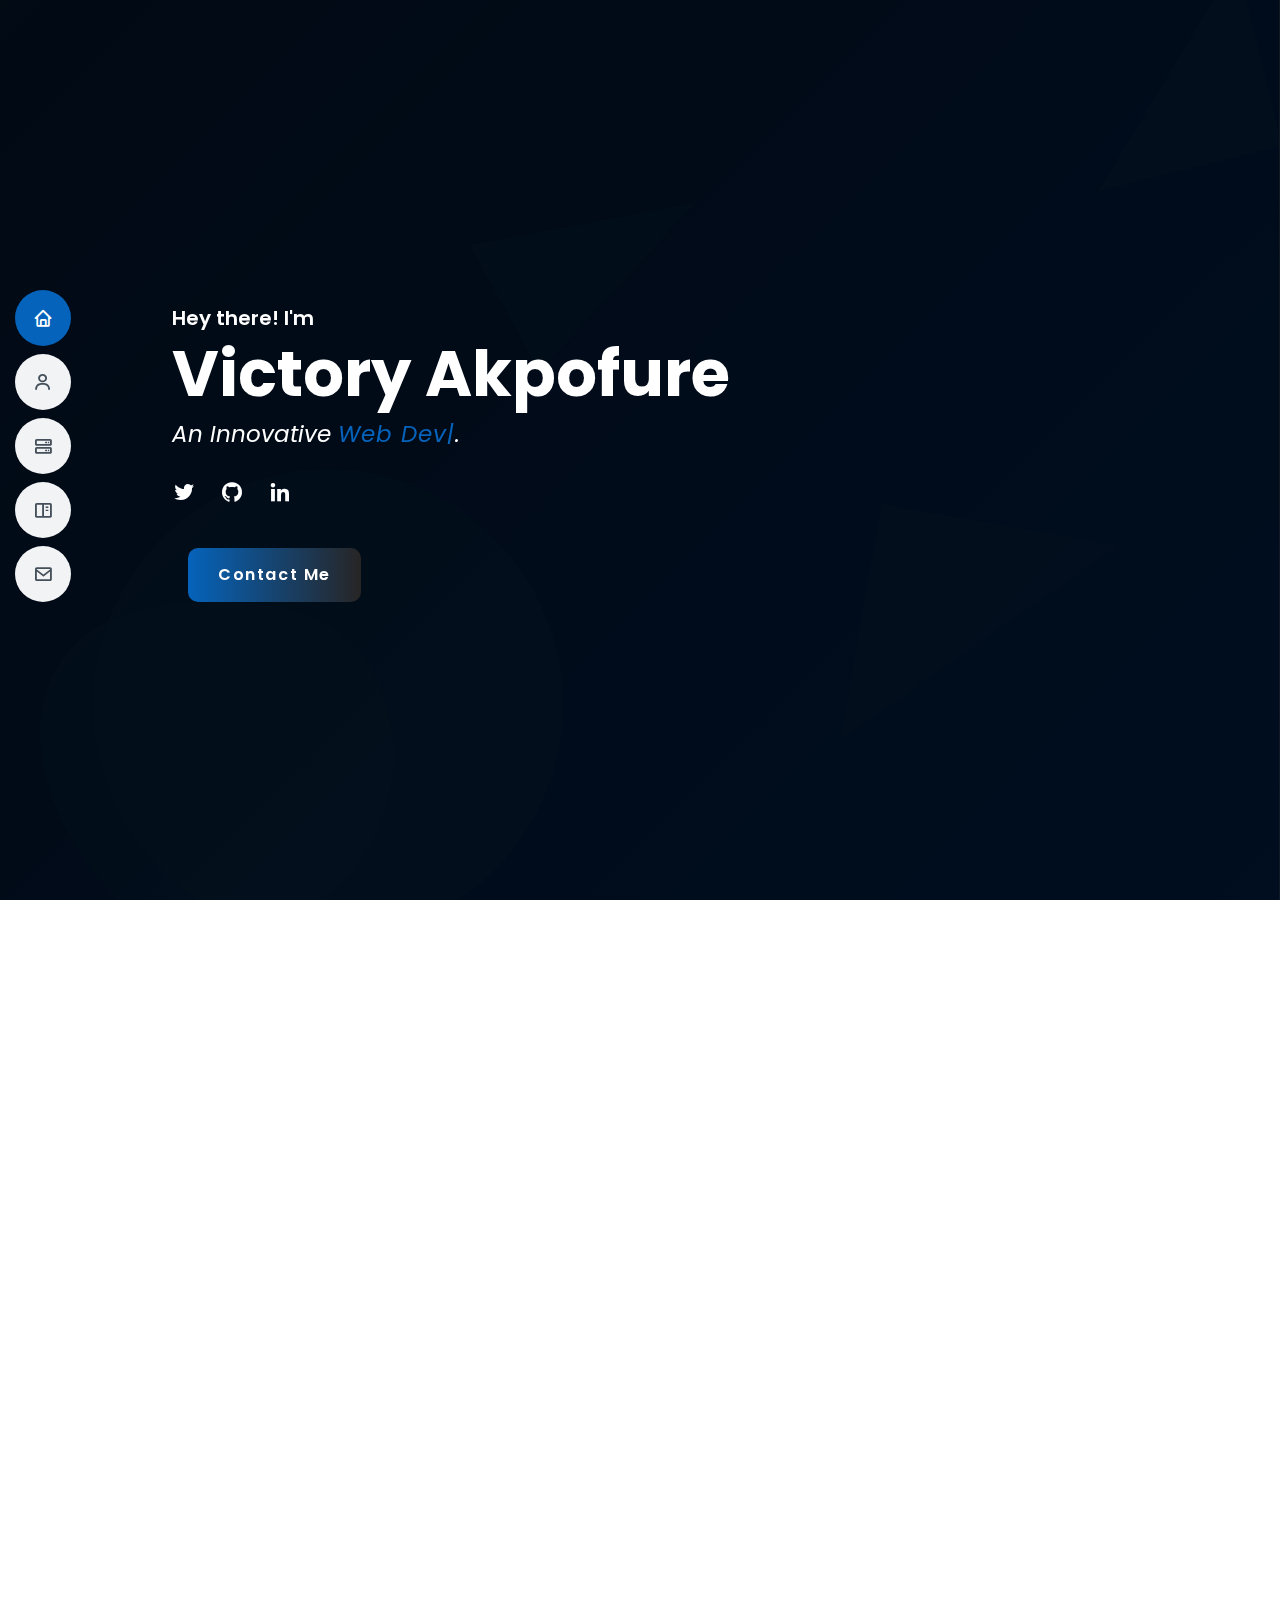
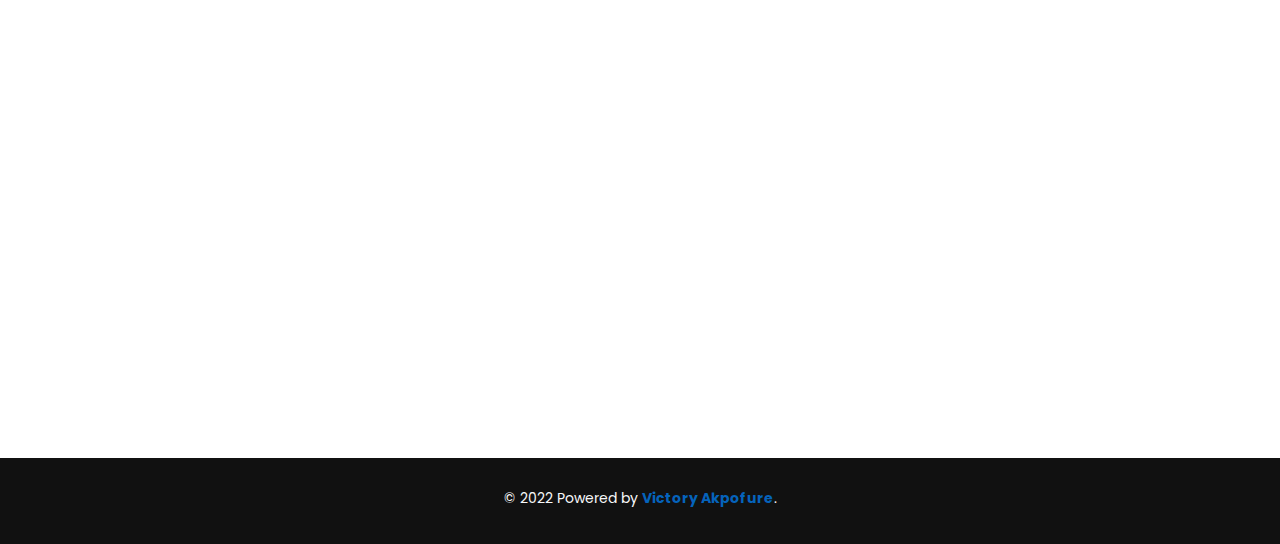
==== index.html @ 59362d9d "Add files via upload" ====
<!DOCTYPE html>
<html lang="en">

<head>
  <meta charset="utf-8">
  <meta content="width=device-width, initial-scale=1.0" name="viewport">

 <!-- Primary Meta Tags -->
<title>Victory Akpofure - Frontend Developer</title>
<meta name="title" content="Victory Akpofure - Frontend Developer">
<meta name="description" content="I'm Victory Akpofure an innovative Front End Developer with experience in developing and maintaining responsive websites in the recruiting industry. Proficient in HTML, CSS, JavaScript; plus modern frameworks like Bootstrap, Tailwind.">

<!-- Open Graph / Facebook -->
<meta property="og:type" content="website">
<meta property="og:url" content="https://victoryakpofure.netlify.app/">
<meta property="og:title" content="Victory Akpofure - Frontend Developer">
<meta property="og:description" content="I'm Victory Akpofure an innovative Front End Developer with experience in developing and maintaining responsive websites in the recruiting industry. Proficient in HTML, CSS, JavaScript; plus modern frameworks like Bootstrap, Tailwind.">
<meta property="og:image" content="./assets/img/home.jpg">

<!-- Twitter -->
<meta property="twitter:card" content="summary_large_image">
<meta property="twitter:url" content="https://victoryakpofure.netlify.app/">
<meta property="twitter:title" content="Victory Akpofure - Frontend Developer">
<meta property="twitter:description" content="I'm Victory Akpofure an innovative Front End Developer with experience in developing and maintaining responsive websites in the recruiting industry. Proficient in HTML, CSS, JavaScript; plus modern frameworks like Bootstrap, Tailwind.">
<meta property="twitter:image" content="./assets/img/home.jpg">
  <meta content="Frontend developer, Web developer, HTML, CSS, JavaScript, React, Node, Responsive Design, Web development" name="keywords">

  <!-- Favicons -->
  <link href="./assets/img/favicon01.png" rel="icon">
  <link href="./assets/img/favicon01.png" rel="apple-touch-icon">

  <link href="https://fonts.googleapis.com/css2?family=Poppins:ital,wght@0,100;0,200;0,300;0,400;0,500;0,600;0,700;0,800;0,900;1,100;1,200;1,300;1,400;1,500;1,600;1,700;1,800&display=swap" rel="stylesheet">
  <link href="assets/vendor/aos/aos.css" rel="stylesheet">
  <link href="assets/vendor/bootstrap/css/bootstrap.min.css" rel="stylesheet">
  <link href="assets/vendor/bootstrap-icons/bootstrap-icons.css" rel="stylesheet">
  <link href="assets/vendor/boxicons/css/boxicons.min.css" rel="stylesheet">
  <link href="assets/vendor/glightbox/css/glightbox.min.css" rel="stylesheet">
  <link href="assets/vendor/swiper/swiper-bundle.min.css" rel="stylesheet">
  <link href="assets/css/style.css" rel="stylesheet">


</head>

<body>

  <!-- ======= Mobile nav toggle button ======= -->
  <!-- <button type="button" class="mobile-nav-toggle d-xl-none"><i class="bi bi-list mobile-nav-toggle"></i></button> -->
  <i class="bi bi-list mobile-nav-toggle d-xl-none"></i>
  <!-- ======= Header ======= -->
  <header id="header" class="d-flex flex-column justify-content-center">

    <nav id="navbar" class="navbar nav-menu">
      <ul>
        <li><a href="#hero" class="nav-link scrollto active"><i class="bx bx-home"></i> <span>Home</span></a></li>
        <li><a href="#resume" class="nav-link scrollto"><i class="bx bx-user"></i> <span>Resume</span></a></li>
        <li><a href="#services" class="nav-link scrollto"><i class="bx bx-server"></i> <span>Skills</span></a></li>
        <li><a href="#portfolio" class="nav-link scrollto"><i class="bx bx-book-content"></i> <span>Projects</span></a></li>
        <li><a href="#contact" class="nav-link scrollto"><i class="bx bx-envelope"></i> <span>Contact</span></a></li>
      </ul>
    </nav><!-- .nav-menu -->

  </header><!-- End Header -->

  <!-- ======= Hero Section ======= -->
  <section id="hero" class="d-flex flex-column justify-content-center">
    <div class="container" data-aos="zoom-in" data-aos-delay="100">
      <h2>Hey there! I'm</h2>
      <h1>Victory Akpofure</h1>
      <p>An Innovative <span class="typed" data-typed-items="Web Developer, Frontend Developer"></span>.</p>
      <div class="social-links">
        <a  target="_blank" href="https://twitter.com/ToryDev_" class="twitter"><i class="bx bxl-twitter"></i></a>
        <a  target="_blank" href="https://github.com/victoryakpofure" class="github"><i class="bx bxl-github"></i></a>
        <a  target="_blank" href="https://ng.linkedin.com/in/akpofure-victory-26461a232" class="linkedin"><i class="bx bxl-linkedin"></i></a>
      </div>
      <a href="#contact" class="nav-link scrollto"><button class="ctn-btn">Contact Me</button></a>
    </div>
  </section>
  <!--======== End Hero ===========-->

  <main id="main">

    <!-- ======= About Section ======= -->
    <section id="resume" class="resume">
      <div class="container" data-aos="fade-up">

        <div class="section-title">
          <h2>Resume</span></h2>
        </div>

        <div class="row">
          <div class="col-lg-6">
            <h3 class="resume-title">Sumary</h3>
            <div class="resume-item pb-0">
              <h4>Victory Akpofure</h4>
              <p><em>I'm an innovative Front End Developer with experience in developing and maintaining responsive websites in the recruiting industry. Proficient in HTML, CSS, JavaScript; plus modern frameworks like Bootstrap, Tailwind.</em></p>
              <div id="socialLinks" class="social-links">
                <a target="_blank" href="https://twitter.com/ToryDev_" class="twitter"><i class="bx bxl-twitter"></i></a>
                <a target="_blank" href="https://github.com/victoryakpofure" class="github"><i class="bx bxl-github"></i></a>
                <a target="_blank" href="https://ng.linkedin.com/in/akpofure-victory-26461a232" class="linkedin"><i class="bx bxl-linkedin"></i></a>
              </div>
            </div>

          </div>
          <div class="col-lg-6">
            <h3 class="resume-title">Professional Experience</h3>
            <div class="resume-item">
              <h4>Frontend Developer</h4>
              <h5>Jan 2022 - Present: <em> Hybrid Technologies </em></h5>
              <p><em>Hybrid Technologies is a web and mobile development agency located in Nigeria. As the Front End Developer, my core activities includes:</em></p>
              <ul>
                <li>Recommending solutions for a streamlined, user-friendly interface with the design team.</li>
                <li>Performing bug fixes and code reviews. Technical debt reduced by 30% within first month.</li>
                <li>Designing and implementing HTML email templates and newsletters for marketing campaigns.</li>
                <li>Implementing a mobile-first approach to existing websites.</li>
                <li>Collaborating with designers to ensure designs were efficient and technically sound.</li>
                <li>Creating modular, responsive templates using modern CSS techniques and JavaScript libraries.</li>
                <li>Leveraging responsive web frameworks to complete deliverables ahead of schedule.</li>
              </ul>
            </div>
          </div>
        </div>

      </div>
    </section>

      </div>
    </section> 
    <!--============= End About Section============= -->

    <!-- ======= Services Section ======= -->
    <section id="services" class="services">
      <div class="container " data-aos="fade-up">
        
        <div class="section-title">
          <h2>Skills</h2>
        </div>
        
        <div class="row">

          <div class="col-lg-2 col-md-3 col-6 d-flex align-items-stretch" data-aos="zoom-in" data-aos-delay="100">
            <div class="icon-box iconbox-blue">
              <div class="icon">
                <i class="bx bxl-html5"></i>
              </div>
              <h6>HTML</h6>
            </div>
          </div>

          <div class="col-lg-2 col-md-3 col-6 d-flex align-items-stretch" data-aos="zoom-in" data-aos-delay="100">
            <div class="icon-box iconbox-blue">
              <div class="icon">
                <i class="bx bxl-css3"></i>
              </div>
              <h6>CSS</h6>
            </div>
          </div>

          <div class="col-lg-2 col-md-3 col-6 d-flex align-items-stretch" data-aos="zoom-in" data-aos-delay="100">
            <div class="icon-box iconbox-blue">
              <div class="icon">
                <i class="bx bxl-javascript"></i>
              </div>
              <h6>JavaScript</h6>
            </div>
          </div>

          <div class="col-lg-2 col-md-3 col-6 d-flex align-items-stretch" data-aos="zoom-in" data-aos-delay="100">
            <div class="icon-box iconbox-blue">
              <div class="icon">
                <i class="bx bxl-bootstrap"></i>
              </div>
              <h6>BootStrap</h6>
            </div>
          </div>

          <div class="col-lg-2 col-md-3 col-6 d-flex align-items-stretch" data-aos="zoom-in" data-aos-delay="100">
            <div class="icon-box iconbox-blue">
              <div class="icon">
                <i class="bx bxl-sass"></i>
              </div>
              <h6>SCSS</h6>
            </div>
          </div>

          <!-- <div class="col-lg-2 col-md-3 col-6 d-flex align-items-stretch" data-aos="zoom-in" data-aos-delay="100">
            <div class="icon-box iconbox-blue">
              <div class="icon">
                <i class="bx bxl-react"></i>
              </div>
              <h6>React.Js</h6>
            </div>
          </div> -->

          <!-- <div class="col-lg-2 col-md-3 col-6 d-flex align-items-stretch" data-aos="zoom-in" data-aos-delay="100">
            <div class="icon-box iconbox-blue">
              <div class="icon">
                <i class="bx bxl-nodejs"></i>
              </div>
              <h6>Node.Js</h6>
            </div>
          </div> -->

          <div class="col-lg-2 col-md-3 col-6 d-flex align-items-stretch" data-aos="zoom-in" data-aos-delay="100">
            <div class="icon-box iconbox-blue">
              <div class="icon">
                <i class="bx bxl-microsoft"></i>
              </div>
              <h6>Ms Office</h6>
            </div>
          </div>

          <div class="col-lg-2 col-md-3 col-6 d-flex align-items-stretch" data-aos="zoom-in" data-aos-delay="100">
            <div class="icon-box iconbox-blue">
              <div class="icon">
                <i class="bx bxl-figma"></i>
              </div>
              <h6>Figma</h6>
            </div>
          </div>

          <div class="col-lg-2 col-md-3 col-6 d-flex align-items-stretch" data-aos="zoom-in" data-aos-delay="100">
            <div class="icon-box iconbox-blue">
              <div class="icon">
                <i class="bx bxl-adobe"></i>
              </div>
              <h6>Photoshop</h6>
            </div>
          </div>

          <div class="col-lg-2 col-md-3 col-6 d-flex align-items-stretch" data-aos="zoom-in" data-aos-delay="100">
            <div class="icon-box iconbox-blue">
              <div class="icon">
                <i class="bx bx-devices"></i>
              </div>
              <h6>Responsive Design</h6>
            </div>
          </div>

          <div class="col-lg-2 col-md-3 col-6 d-flex align-items-stretch" data-aos="zoom-in" data-aos-delay="100">
            <div class="icon-box iconbox-blue">
              <div class="icon">
                <i class="bx bx-time"></i>
              </div>
              <h6>Time Management</h6>
            </div>
          </div>

          <div class="col-lg-2 col-md-3 col-6 d-flex align-items-stretch" data-aos="zoom-in" data-aos-delay="100">
            <div class="icon-box iconbox-blue">
              <div class="icon">
                <i class="bx bx-bug"></i>
              </div>
              <h6>Debugging</h6>
            </div>
          </div>

          <div class="col-lg-2 col-md-3 col-6 d-flex align-items-stretch" data-aos="zoom-in" data-aos-delay="100">
            <div class="icon-box iconbox-blue">
              <div class="icon">
                <i class="bx bx-terminal"></i>
              </div>
              <h6>Problem Solving</h6>
            </div>
          </div>

          <div class="col-lg-2 col-md-3 col-6 d-flex align-items-stretch" data-aos="zoom-in" data-aos-delay="100">
            <div class="icon-box iconbox-blue">
              <div class="icon">
                <i class="bx bx-zoom-in"></i>
              </div>
              <h6>Attention to Details</h6>
            </div>
          </div>

          <div class="col-lg-2 col-md-3 col-6 d-flex align-items-stretch" data-aos="zoom-in" data-aos-delay="100">
            <div class="icon-box iconbox-blue">
              <div class="icon">
                <i class="bx bx-group"></i>
              </div>
              <h6>Teamwork</h6>
            </div>
          </div>

          <div class="col-lg-2 col-md-3 col-6 d-flex align-items-stretch" data-aos="zoom-in" data-aos-delay="100">
            <div class="icon-box iconbox-blue">
              <div class="icon">
                <i class="bx bx-conversation"></i>
              </div>
              <h6>Communication</h6>
            </div>
          </div>

          <div class="col-lg-2 col-md-3 col-6 d-flex align-items-stretch" data-aos="zoom-in" data-aos-delay="100">
            <div class="icon-box iconbox-blue">
              <div class="icon">
                <i class="bx bx-folder"></i>
              </div>
              <h6>Organization</h6>
            </div>
          </div>

          <!-- <div class="col-lg-4 col-md-6 d-flex align-items-stretch mt-4 mt-md-0" data-aos="zoom-in" data-aos-delay="200">
            <div class="icon-box iconbox-orange ">
              <div class="icon">
                <svg width="100" height="100" viewBox="0 0 600 600" xmlns="http://www.w3.org/2000/svg">
                  <path stroke="none" stroke-width="0" fill="#f5f5f5" d="M300,582.0697525312426C382.5290701553225,586.8405444964366,449.9789794690241,525.3245884688669,502.5850820975895,461.55621195738473C556.606425686781,396.0723002908107,615.8543463187945,314.28637112970534,586.6730223649479,234.56875336149918C558.9533121215079,158.8439757836574,454.9685369536778,164.00468322053177,381.49747125262974,130.76875717737553C312.15926192815925,99.40240125094834,248.97055460311594,18.661163978235184,179.8680185752513,50.54337015887873C110.5421016452524,82.52863877960104,119.82277516462835,180.83849132639028,109.12597500060166,256.43424936330496C100.08760227029461,320.3096726198365,92.17705696193138,384.0621239912766,124.79988738764834,439.7174275375508C164.83382741302287,508.01625554203684,220.96474134820875,577.5009287672846,300,582.0697525312426"></path>
                </svg>
                <i class="bx bx-file"></i>
              </div>
              <h4><a href="">Stunning Designs</a></h4>
              <p>My main goal is to engage your customers and deliver robust user experience. My designs are stunning and easy to understand. Due to the  eyecatching and simple interface of my designs, visitors can easily be converted to customers, subscribers and so on.</p>
            </div>
          </div>

          <div class="col-lg-4 col-md-6 d-flex align-items-stretch mt-4 mt-lg-0" data-aos="zoom-in" data-aos-delay="300">
            <div class="icon-box iconbox-pink">
              <div class="icon">
                <svg width="100" height="100" viewBox="0 0 600 600" xmlns="http://www.w3.org/2000/svg">
                  <path stroke="none" stroke-width="0" fill="#f5f5f5" d="M300,541.5067337569781C382.14930387511276,545.0595476570109,479.8736841581634,548.3450877840088,526.4010558755058,480.5488172755941C571.5218469581645,414.80211281144784,517.5187510058486,332.0715597781072,496.52539010469104,255.14436215662573C477.37192572678356,184.95920475031193,473.57363656557914,105.61284051026155,413.0603344069578,65.22779650032875C343.27470386102294,18.654635553484475,251.2091493199835,5.337323636656869,175.0934190732945,40.62881213300186C97.87086631185822,76.43348514350839,51.98124368387456,156.15599469081315,36.44837278890362,239.84606092416172C21.716077023791087,319.22268207091537,43.775223500013084,401.1760424656574,96.891909868211,461.97329694683043C147.22146801428983,519.5804099606455,223.5754009179313,538.201503339737,300,541.5067337569781"></path>
                </svg>
                <i class="bx bxl-css3"></i>
              </div>
              <h4><a href="">CSS3 development</a></h4>
              <p> Using CSS style sheets and effects, I create a unique &amp; look of your website, using the sketch/user interface you provide or from my rich catalogs which you can choose from</p>
            </div>
          </div>

          <div class="col-lg-4 col-md-6 d-flex align-items-stretch mt-4" data-aos="zoom-in" data-aos-delay="100">
            <div class="icon-box iconbox-yellow">
              <div class="icon">
                <svg width="100" height="100" viewBox="0 0 600 600" xmlns="http://www.w3.org/2000/svg">
                  <path stroke="none" stroke-width="0" fill="#f5f5f5" d="M300,503.46388370962813C374.79870501325706,506.71871716319447,464.8034551963731,527.1746412648533,510.4981551193396,467.86667711651364C555.9287308511215,408.9015244558933,512.6030010748507,327.5744911775523,490.211057578863,256.5855673507754C471.097692560561,195.9906835881958,447.69079081568157,138.11976852964426,395.19560036434837,102.3242989838813C329.3053358748298,57.3949838291264,248.02791733380457,8.279543830951368,175.87071277845988,42.242879143198664C103.41431057327972,76.34704239035025,93.79494320519305,170.9812938413882,81.28167332365135,250.07896920659033C70.17666984294237,320.27484674793965,64.84698225790005,396.69656628748305,111.28512138212992,450.4950937839243C156.20124167950087,502.5303643271138,231.32542653798444,500.4755392045468,300,503.46388370962813"></path>
                </svg>
                <i class="bx bxl-javascript"></i>
              </div>
              <h4><a href="">JavaScript development</a></h4>
              <p>JavaScript development is used to transform an HTML page into the dynamic and interactive ecosystem. It gives me the possibility to add rich functionality and interactive elements like maps, films, sliders, music players, online games to the website and other cool and important features.</p>
            </div>
          </div>

          <div class="col-lg-4 col-md-6 d-flex align-items-stretch mt-4" data-aos="zoom-in" data-aos-delay="200">
            <div class="icon-box iconbox-red">
              <div class="icon">
                <svg width="100" height="100" viewBox="0 0 600 600" xmlns="http://www.w3.org/2000/svg">
                  <path stroke="none" stroke-width="0" fill="#f5f5f5" d="M300,532.3542879108572C369.38199826031484,532.3153073249985,429.10787420159085,491.63046689027357,474.5244479745417,439.17860296908856C522.8885846962883,383.3225815378663,569.1668002868075,314.3205725914397,550.7432151929288,242.7694973846089C532.6665558377875,172.5657663291529,456.2379748765914,142.6223662098291,390.3689995646985,112.34683881706744C326.66090330228417,83.06452184765237,258.84405631176094,53.51806209861945,193.32584062364296,78.48882559362697C121.61183558270385,105.82097193414197,62.805066853699245,167.19869350419734,48.57481801355237,242.6138429142374C34.843463184063346,315.3850353017275,76.69343916112496,383.4422959591041,125.22947124332185,439.3748458443577C170.7312796277747,491.8107796887764,230.57421082200815,532.3932930995766,300,532.3542879108572"></path>
                </svg>
                <i class="bx bxl-wordpress"></i>
              </div>
              <h4><a href="">Content Management System development</a></h4>
              <p> I build Content Management Systems for your specific needs. I work with one of the most popular and widely used CMS known as WordPress. I can either adapt your existing website, or design a new one. incorporating Wordpress by logging in to your admin area you can edit your website, can upload images to your page, upload link to pdf or word documents on the server, add email or web links etc.</p>
            </div>
          </div>

          <div class="col-lg-4 col-md-6 d-flex align-items-stretch mt-4" data-aos="zoom-in" data-aos-delay="300">
            <div class="icon-box iconbox-teal">
              <div class="icon">
                <svg width="100" height="100" viewBox="0 0 600 600" xmlns="http://www.w3.org/2000/svg">
                  <path stroke="none" stroke-width="0" fill="#f5f5f5" d="M300,566.797414625762C385.7384707136149,576.1784315230908,478.7894351017131,552.8928747891023,531.9192734346935,484.94944893311C584.6109503024035,417.5663521118492,582.489472248146,322.67544863468447,553.9536738515405,242.03673114598146C529.1557734026468,171.96086150256528,465.24506316201064,127.66468636344209,395.9583748389544,100.7403814666027C334.2173773831606,76.7482773500951,269.4350130405921,84.62216499799875,207.1952322260088,107.2889140133804C132.92018162631612,134.33871894543012,41.79353780512637,160.00259165414826,22.644507872594943,236.69541883565114C3.319112789854554,314.0945973066697,72.72355303640163,379.243833228382,124.04198916343866,440.3218312028393C172.9286146004772,498.5055451809895,224.45579914871206,558.5317968840102,300,566.797414625762"></path>
                </svg>
                <i class="bx bxl-internet-explorer"></i>
              </div>
              <h4><a href="">Full Website Package</a></h4>
              <p> Following an initial meeting either face to face or online to discuss your requirements, I can register your domain name, design your website and organise your hosting for you. In the case of wordpress sites you would need to take out one of our management packages to keep your website backed-up, updated and secure.</p>
            </div>
          </div> -->

        </div>

      </div>
    </section>
    <!-- End Services Section -->
    <!-- ======= Portfolio Section ======= -->
    <section id="portfolio" class="portfolio section-bg">
      <div class="container" data-aos="fade-up">

        <div class="section-title">
          <h2>Projects</h2>
        </div>

        <div class="row">
          <div class="col-lg-12 d-flex justify-content-center" data-aos="fade-up" data-aos-delay="100">
            <ul id="portfolio-flters">
              <li data-filter="*" class="filter-active">All</li>
              <li data-filter=".filter-app">App</li>
              <li data-filter=".filter-web">Web</li>
            </ul>
          </div>
        </div>

        <div class="row portfolio-container" data-aos="fade-up" data-aos-delay="200">

          <div class="col-lg-4 col-md-6 portfolio-item filter-app">
            <div class="portfolio-wrap">
              <img src="assets/img/portfolio/todo.jpg" class="img-fluid" alt="">
              <div class="portfolio-info">
                <h4>TODO Application</h4>
                <div class="portfolio-links">
                  <!-- <a href="assets/img/portfolio/todo.jpg" data-gallery="portfolioGallery" class="portfolio-lightbox" title="TODO Application with localStorage"><i class="bx bx-plus"></i></a> -->
                  <a href="./portfolio/app1.html" class="portfolio-details-lightbox" data-glightbox="type: external" title="Details"><i class="bx bx-file"></i></a>
                  <a target="_blank" href="#" title="View"><i class="bx bx-navigation"></i></a>
                </div>
              </div>
            </div>
          </div>

          <div class="col-lg-4 col-md-6 portfolio-item filter-web">
            <div class="portfolio-wrap">
              <img src="assets/img/portfolio/desktop-design.jpg" class="img-fluid" alt="">
              <div class="portfolio-info">
                <h4>Snap: Responsive landing page</h4>
                <div class="portfolio-links">
                  <a href="./portfolio/web1.html" class="portfolio-details-lightbox" data-glightbox="type: external" title="Portfolio Details"><i class="bx bx-file"></i></a>
                  <a target="_blank" href="#" title="View"><i class="bx bx-navigation"></i></a>
                </div>
              </div>
            </div>
          </div>

          <div class="col-lg-4 col-md-6 portfolio-item filter-web">
            <div class="portfolio-wrap">
              <img src="assets/img/portfolio/toryapparel-min.jpg" class="img-fluid" alt="">
              <div class="portfolio-info">
                <h4>ToryApparel: Responsive landing page</h4>
                <div class="portfolio-links">
                  <a href="./portfolio/web2.html" class="portfolio-details-lightbox" data-glightbox="type: external" title="Portfolio Details"><i class="bx bx-file"></i></a>
                  <a target="_blank" href="#" title="View"><i class="bx bx-navigation"></i></a>
                </div>
              </div>
            </div>
          </div>

        </div>

      </div>
    </section> 

    <!-- End Portfolio Section -->

    <!-- ======= Contact Section ======= -->
    <section id="contact" class="contact">
      <div class="container" data-aos="fade-up">

        <div class="section-title">
          <h2>Contact</h2>
        </div>

        <div class="row mt-1">

          <div class="col-lg-4">
            <div class="info">
              <!-- <div class="address">
                <i class="bi bi-geo-alt"></i>
                <h4>Location:</h4>
                <p>A108 Adam Street, New York, NY 535022</p>
              </div> -->
              
              <div id="socialLinks" class="social-links">
                <a target="_blank" href="https://twitter.com/ToryDev_" class="twitter"><i class="bx bxl-twitter"></i></a>
                <a target="_blank" href="https://github.com/victoryakpofure" class="github"><i class="bx bxl-github"></i></a>
                <a target="_blank" href="https://ng.linkedin.com/in/akpofure-victory-26461a232" class="linkedin"><i class="bx bxl-linkedin"></i></a>
              </div>

            </div>

          </div>

          <div class="col-lg-8 mt-5 mt-lg-0">

            <form action="forms/contact.php" method="post" role="form" class="php-email-form" netlify>
              <div class="row">
                <div class="col-md-6 form-group">
                  <input type="text" name="name" class="form-control" id="name" placeholder="Your Name" required>
                </div>
                <div class="col-md-6 form-group mt-3 mt-md-0">
                  <input type="email" class="form-control" name="email" id="email" placeholder="Your Email" required>
                </div>
              </div>
              <div class="form-group mt-3">
                <input type="text" class="form-control" name="subject" id="subject" placeholder="Subject" required>
              </div>
              <div class="form-group mt-3">
                <textarea class="form-control" name="message" rows="5" placeholder="Message" required></textarea>
              </div>
              <div class="my-3">
                <div class="loading">Loading</div>
                <div class="error-message"></div>
                <div class="sent-message">Your message has been sent. Thank you!</div>
              </div>
              <div class="text-center"><button type="submit">Send Message</button></div>
            </form>

          </div>

        </div>

      </div>
    </section><!-- End Contact Section -->

  </main><!-- End #main -->

  <!-- ======= Footer ======= -->
  <footer id="footer">
    <div class="container">
      
      <div class="copyright">
        &copy; 2022 Powered by <strong><span><a href="./index.html">Victory Akpofure</a></span></strong>. 
      </div>
      
    </div>
  </footer><!-- End Footer -->

  <div id="preloader"></div>
  <a href="#" class="back-to-top d-flex align-items-center justify-content-center"><i class="bi bi-arrow-up-short"></i></a>

  <script src="assets/vendor/purecounter/purecounter.js"></script>
  <script src="assets/vendor/aos/aos.js"></script>
  <script src="assets/vendor/bootstrap/js/bootstrap.bundle.min.js"></script>
  <script src="assets/vendor/glightbox/js/glightbox.min.js"></script>
  <script src="assets/vendor/isotope-layout/isotope.pkgd.min.js"></script>
  <script src="assets/vendor/swiper/swiper-bundle.min.js"></script>
  <script src="assets/vendor/typed.js/typed.min.js"></script>
  <script src="assets/vendor/waypoints/noframework.waypoints.js"></script>
  <!-- <script src="assets/vendor/php-email-form/validate.js"></script> -->
  <script src="assets/js/main.js"></script>

</body>

</html>
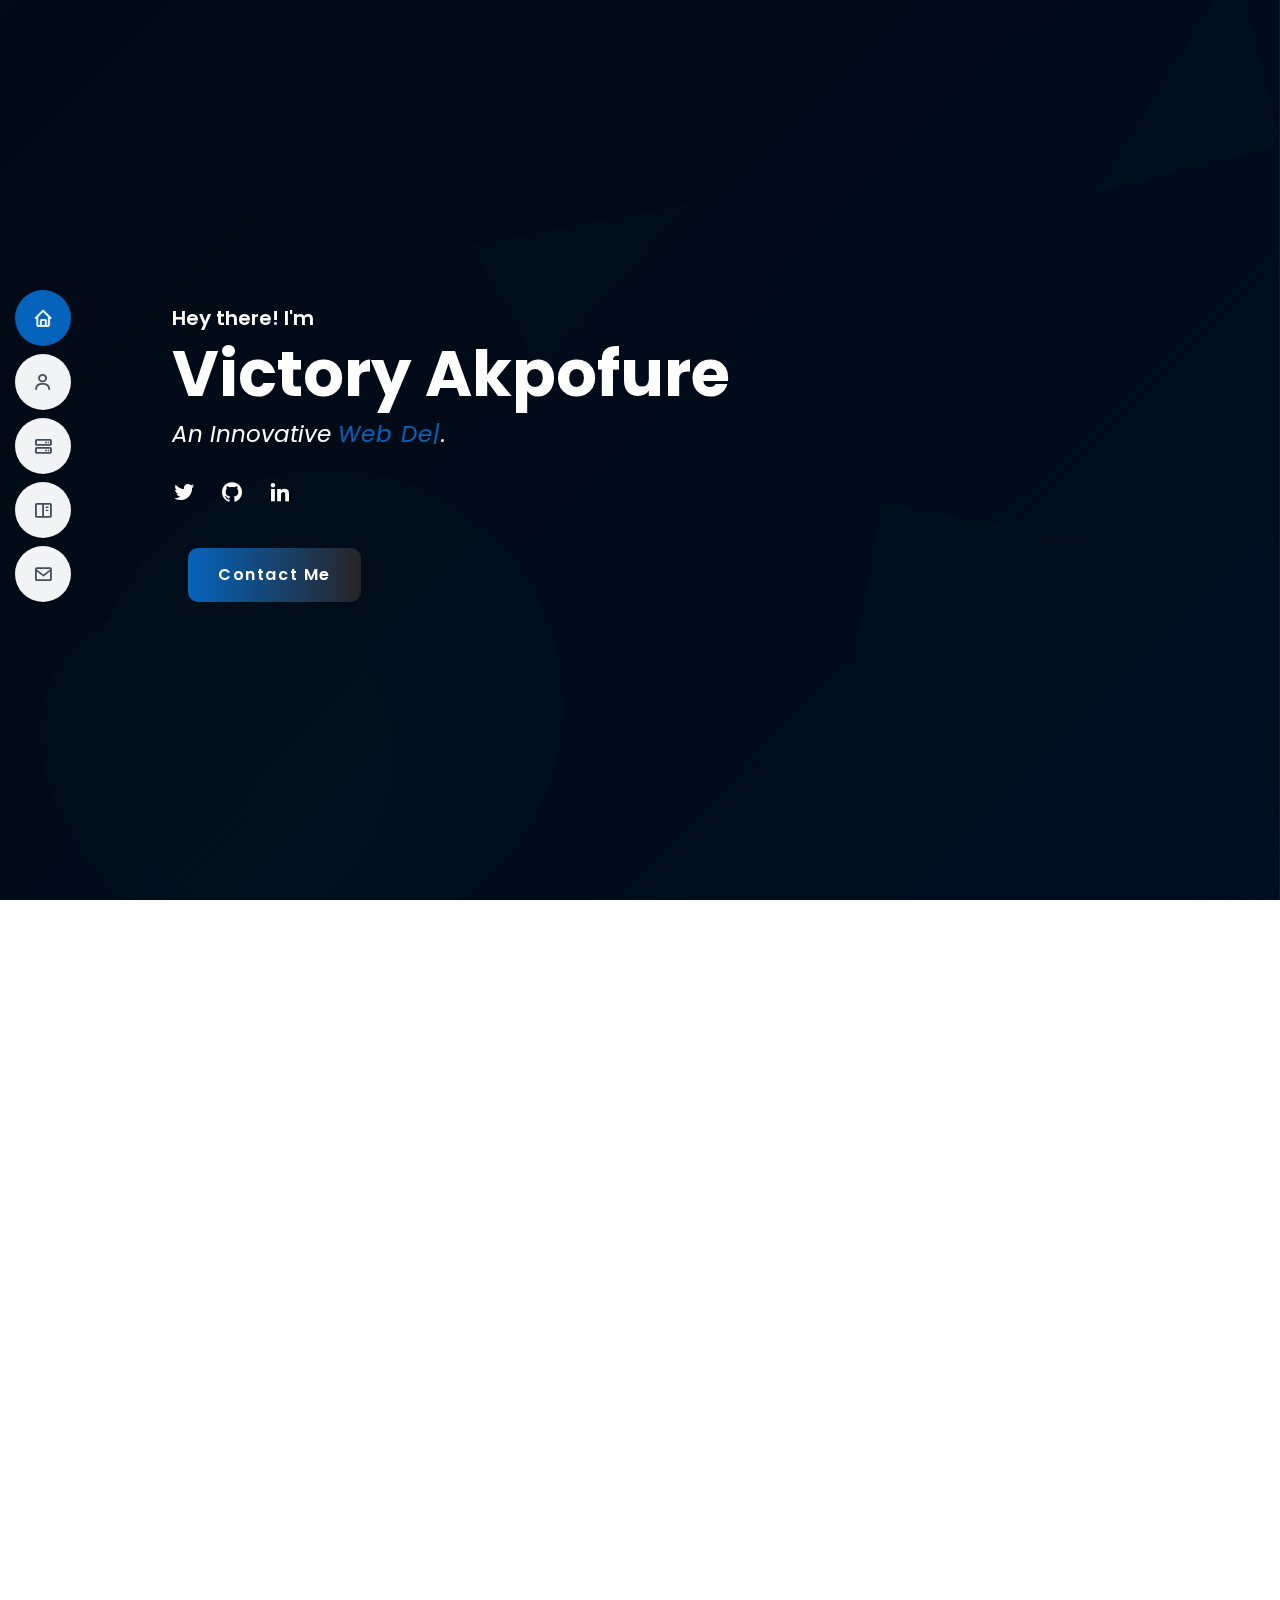
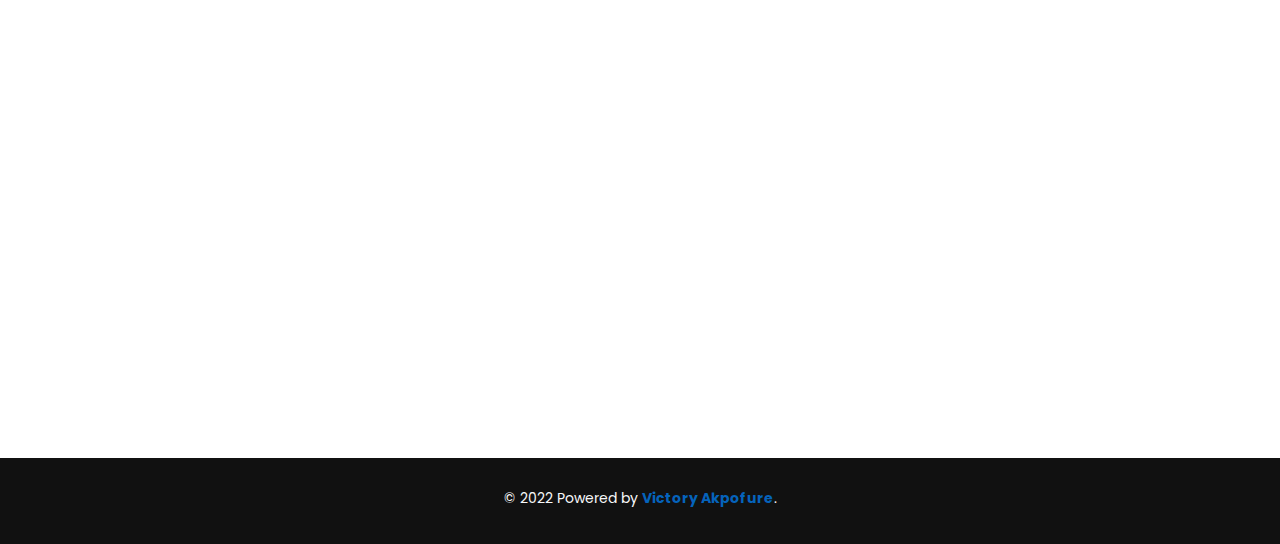
==== commit 5f34d822: "Update index.html" ====
--- a/index.html
+++ b/index.html
@@ -12,14 +12,14 @@
 
 <!-- Open Graph / Facebook -->
 <meta property="og:type" content="website">
-<meta property="og:url" content="https://victoryakpofure.netlify.app/">
+<meta property="og:url" content="https://victoryakpofure.github.io/">
 <meta property="og:title" content="Victory Akpofure - Frontend Developer">
 <meta property="og:description" content="I'm Victory Akpofure an innovative Front End Developer with experience in developing and maintaining responsive websites in the recruiting industry. Proficient in HTML, CSS, JavaScript; plus modern frameworks like Bootstrap, Tailwind.">
 <meta property="og:image" content="./assets/img/home.jpg">
 
 <!-- Twitter -->
 <meta property="twitter:card" content="summary_large_image">
-<meta property="twitter:url" content="https://victoryakpofure.netlify.app/">
+<meta property="twitter:url" content="https://victoryakpofure.github.io/">
 <meta property="twitter:title" content="Victory Akpofure - Frontend Developer">
 <meta property="twitter:description" content="I'm Victory Akpofure an innovative Front End Developer with experience in developing and maintaining responsive websites in the recruiting industry. Proficient in HTML, CSS, JavaScript; plus modern frameworks like Bootstrap, Tailwind.">
 <meta property="twitter:image" content="./assets/img/home.jpg">
@@ -397,7 +397,7 @@
                 <div class="portfolio-links">
                   <!-- <a href="assets/img/portfolio/todo.jpg" data-gallery="portfolioGallery" class="portfolio-lightbox" title="TODO Application with localStorage"><i class="bx bx-plus"></i></a> -->
                   <a href="./portfolio/app1.html" class="portfolio-details-lightbox" data-glightbox="type: external" title="Details"><i class="bx bx-file"></i></a>
-                  <a target="_blank" href="#" title="View"><i class="bx bx-navigation"></i></a>
+                  <a target="_blank" href="https://victoryakpofure.github.io/todo/" title="View"><i class="bx bx-navigation"></i></a>
                 </div>
               </div>
             </div>
@@ -410,7 +410,7 @@
                 <h4>Snap: Responsive landing page</h4>
                 <div class="portfolio-links">
                   <a href="./portfolio/web1.html" class="portfolio-details-lightbox" data-glightbox="type: external" title="Portfolio Details"><i class="bx bx-file"></i></a>
-                  <a target="_blank" href="#" title="View"><i class="bx bx-navigation"></i></a>
+                  <a target="_blank" href="https://victoryakpofure.github.io/snap/" title="View"><i class="bx bx-navigation"></i></a>
                 </div>
               </div>
             </div>
@@ -423,7 +423,7 @@
                 <h4>ToryApparel: Responsive landing page</h4>
                 <div class="portfolio-links">
                   <a href="./portfolio/web2.html" class="portfolio-details-lightbox" data-glightbox="type: external" title="Portfolio Details"><i class="bx bx-file"></i></a>
-                  <a target="_blank" href="#" title="View"><i class="bx bx-navigation"></i></a>
+                  <a target="_blank" href="https://victoryakpofure.github.io/toryapparel/" title="View"><i class="bx bx-navigation"></i></a>
                 </div>
               </div>
             </div>
@@ -525,4 +525,4 @@
 
 </body>
 
-</html>+</html>
